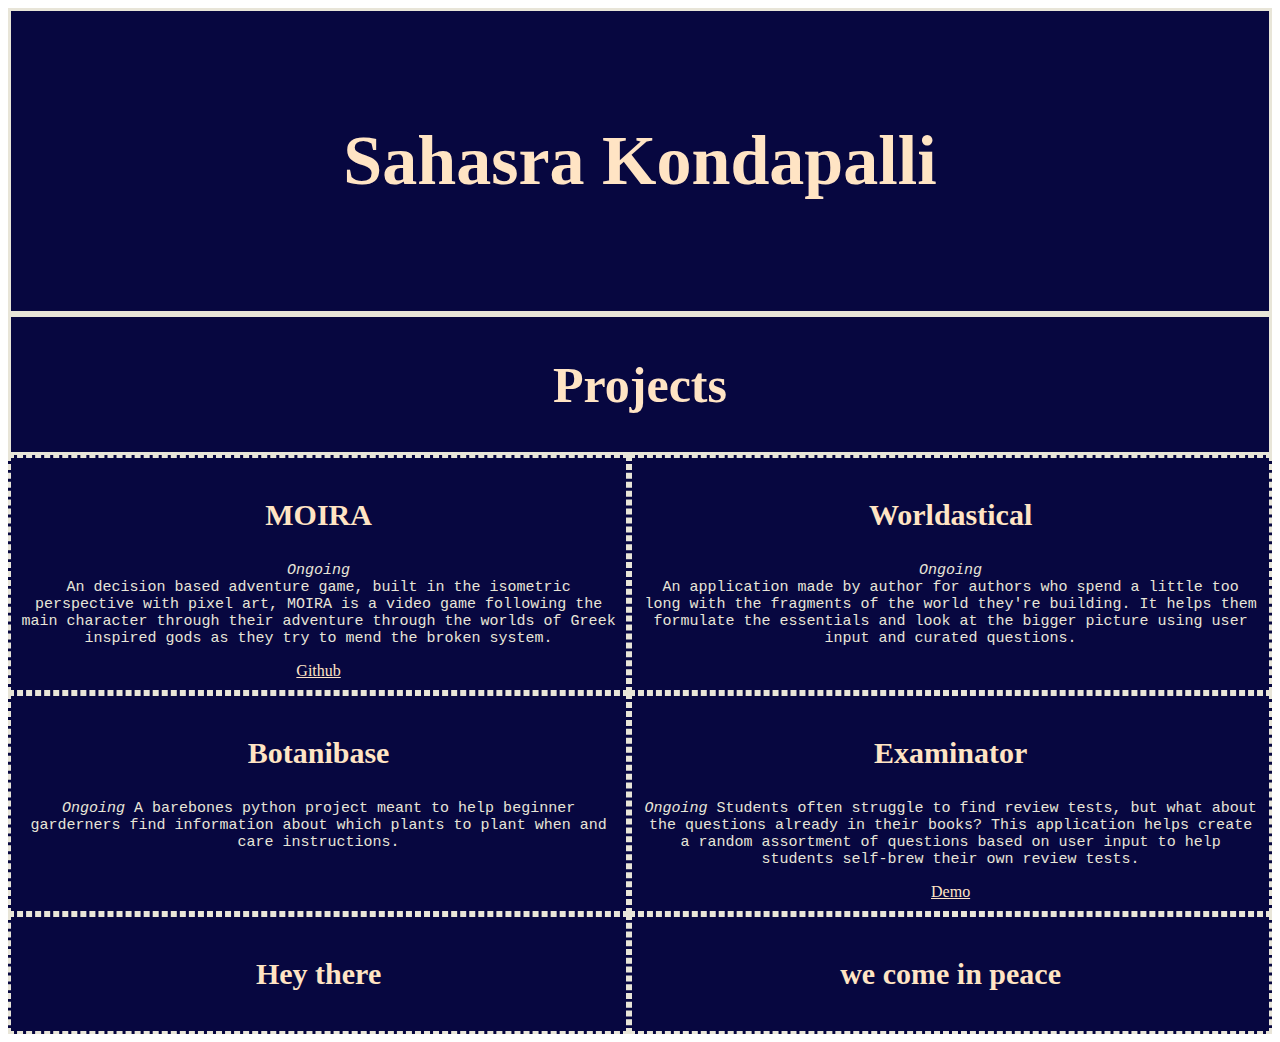
==== index.html @ 5c57ac73 "Update index.html" ====
<!DOCTYPE html>
<html>
    <head>
        <meta name = "viewport" content="width=device-width, initial-scale=1.0">
        <style>
            .projects {
                display: grid;
                grid-template-columns: auto auto;
                background-color: #e8e5d8;
            }
            .projects > div {
                background-color: #070740;
                border: 3px dashed #e8e5d8;
                padding: 10px;
                text-align: center;
            }
            .projects > div > p {
                font-family: 'Courier New', Courier, monospace;
                font-size: 15px;
                color:#e8e5d8;
            }
            .projects > div > h3 {
                font-family: 'Donegal';
                font-size: 30px;
                color:bisque;
            }
            .header {
                background-color: #070740;
                text-align: center;
                font-size: 35px;
                font-family: 'Donegal';
                color: bisque;
                padding: 5%;
                border: 3px solid #e8e5d8;
            }
            a {
                color:bisque;
            }
            a:hover {
                color:#e8e5d8;
            }
        </style>
        <title>Sahasra Kondapalli</title>
    </head>
    <body>
        <div class = 'header'>
            <h1> Sahasra Kondapalli </h1>
        </div>
        <div class = 'header' style = 'padding:5px; font-size:25px'>
            <h1>Projects</h1>
        </div>
        <div class="projects">
            <div>
                <h3>MOIRA</h3>
                <p>
                    <i>Ongoing</i>
                    <br>
                    An decision based adventure game, built in the 
                    isometric perspective with pixel art, MOIRA
                    is a video game following the main character
                    through their adventure through the worlds of Greek
                    inspired gods as they try to mend the broken 
                    system.
                </p>
                <a href="https://github.com/Neural-keeper/moira">Github</a>
            </div>
            <div>
                <h3>Worldastical</h3>
                <p>
                    <i>Ongoing</i>
                    <br>
                    An application made by author for authors who spend
                    a little too long with the fragments of the world 
                    they're building. It helps them formulate the essentials
                    and look at the bigger picture using user input and 
                    curated questions.
                </p>
            </div>
            <div>
                <h3>Botanibase</h3>
                <p>
                    <i>Ongoing</i>
                    A barebones python project meant to help beginner 
                    garderners find information about which plants to
                    plant when and care instructions.
                </p>
            </div>  
            <div>
                <h3>Examinator</h3>
                <p>
                    <i>Ongoing</i>
                    Students often struggle to find review tests, but what
                    about the questions already in their books? This 
                    application helps create a random assortment of 
                    questions based on user input to help students
                    self-brew their own review tests.
                </p>
                <a href="https://sahasrakondapalli43-gmail-com.trinket.io/sites/examinator">Demo</a>
            </div>
            <div>
                <h3>Hey there</h3>
            </div>
            <div>
                <h3>we come in peace</h3>
            </div>
        </div>
    </body>
</html>
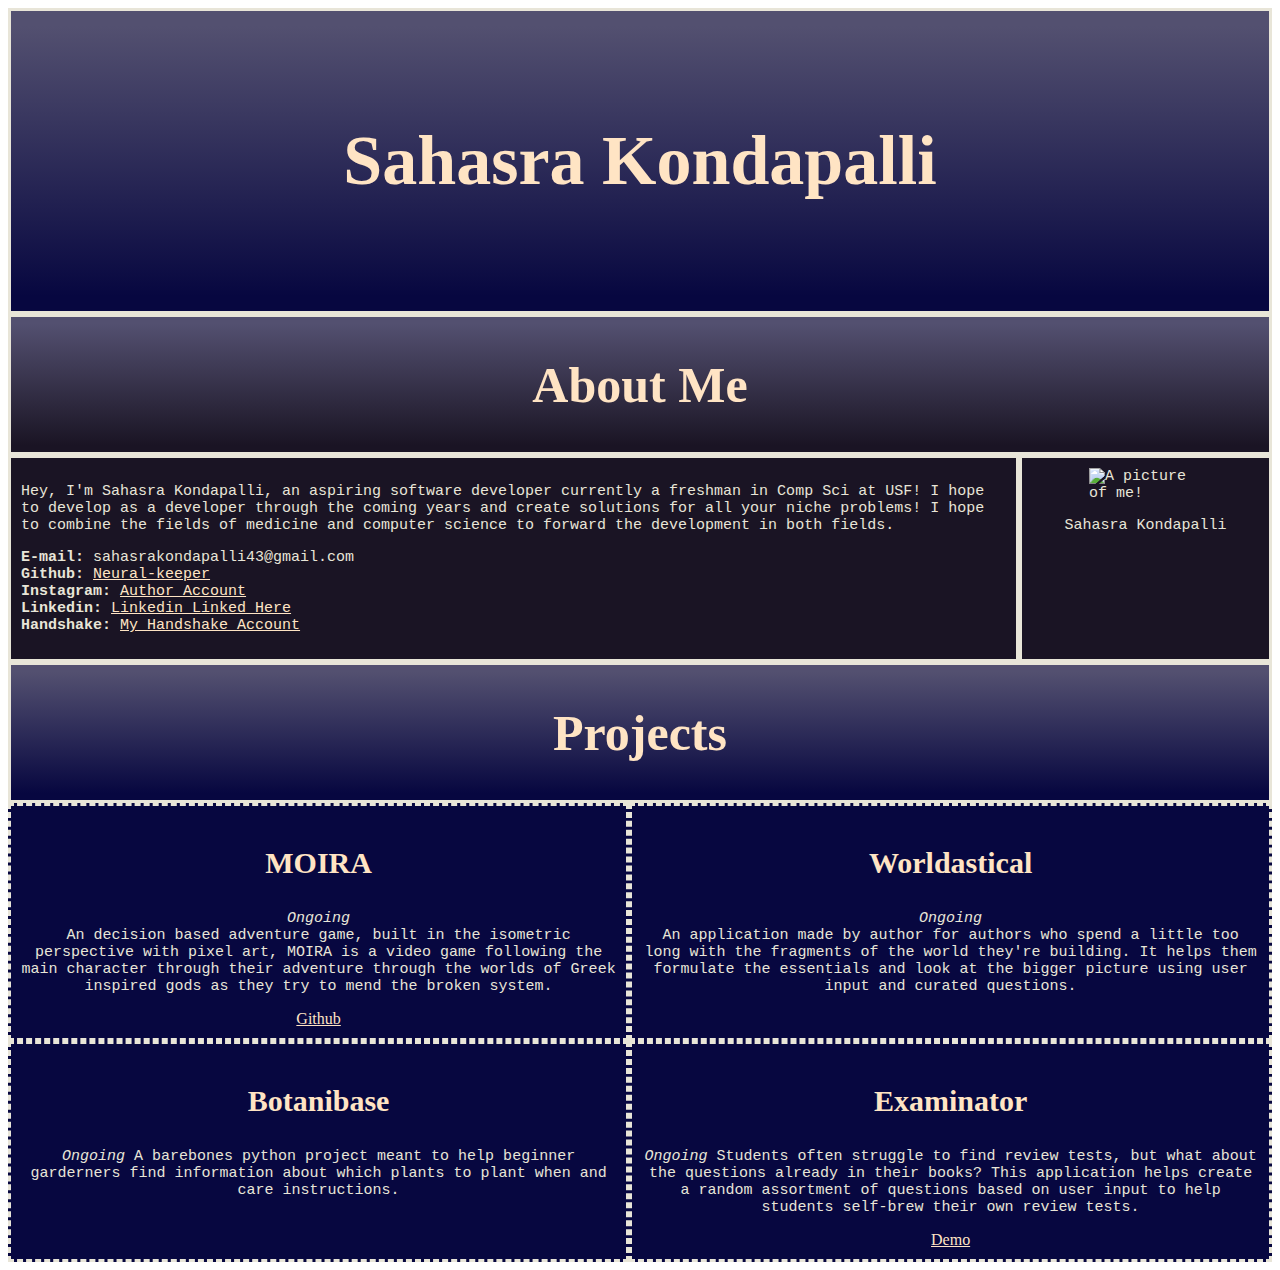
==== commit b475deb7: "Add files via upload" ====
--- a/index.html
+++ b/index.html
@@ -1,108 +1,162 @@
-<!DOCTYPE html>
-<html>
-    <head>
-        <meta name = "viewport" content="width=device-width, initial-scale=1.0">
-        <style>
-            .projects {
-                display: grid;
-                grid-template-columns: auto auto;
-                background-color: #e8e5d8;
-            }
-            .projects > div {
-                background-color: #070740;
-                border: 3px dashed #e8e5d8;
-                padding: 10px;
-                text-align: center;
-            }
-            .projects > div > p {
-                font-family: 'Courier New', Courier, monospace;
-                font-size: 15px;
-                color:#e8e5d8;
-            }
-            .projects > div > h3 {
-                font-family: 'Donegal';
-                font-size: 30px;
-                color:bisque;
-            }
-            .header {
-                background-color: #070740;
-                text-align: center;
-                font-size: 35px;
-                font-family: 'Donegal';
-                color: bisque;
-                padding: 5%;
-                border: 3px solid #e8e5d8;
-            }
-            a {
-                color:bisque;
-            }
-            a:hover {
-                color:#e8e5d8;
-            }
-        </style>
-        <title>Sahasra Kondapalli</title>
-    </head>
-    <body>
-        <div class = 'header'>
-            <h1> Sahasra Kondapalli </h1>
-        </div>
-        <div class = 'header' style = 'padding:5px; font-size:25px'>
-            <h1>Projects</h1>
-        </div>
-        <div class="projects">
-            <div>
-                <h3>MOIRA</h3>
-                <p>
-                    <i>Ongoing</i>
-                    <br>
-                    An decision based adventure game, built in the 
-                    isometric perspective with pixel art, MOIRA
-                    is a video game following the main character
-                    through their adventure through the worlds of Greek
-                    inspired gods as they try to mend the broken 
-                    system.
-                </p>
-                <a href="https://github.com/Neural-keeper/moira">Github</a>
-            </div>
-            <div>
-                <h3>Worldastical</h3>
-                <p>
-                    <i>Ongoing</i>
-                    <br>
-                    An application made by author for authors who spend
-                    a little too long with the fragments of the world 
-                    they're building. It helps them formulate the essentials
-                    and look at the bigger picture using user input and 
-                    curated questions.
-                </p>
-            </div>
-            <div>
-                <h3>Botanibase</h3>
-                <p>
-                    <i>Ongoing</i>
-                    A barebones python project meant to help beginner 
-                    garderners find information about which plants to
-                    plant when and care instructions.
-                </p>
-            </div>  
-            <div>
-                <h3>Examinator</h3>
-                <p>
-                    <i>Ongoing</i>
-                    Students often struggle to find review tests, but what
-                    about the questions already in their books? This 
-                    application helps create a random assortment of 
-                    questions based on user input to help students
-                    self-brew their own review tests.
-                </p>
-                <a href="https://sahasrakondapalli43-gmail-com.trinket.io/sites/examinator">Demo</a>
-            </div>
-            <div>
-                <h3>Hey there</h3>
-            </div>
-            <div>
-                <h3>we come in peace</h3>
-            </div>
-        </div>
-    </body>
-</html>
+<!DOCTYPE html>
+<html>
+    <head>
+        <link rel="icon" href="weblogo.png" type="image/x-icon">
+        <meta charset="UTF-8">
+        <meta name = "viewport" content="width=device-width, initial-scale=1.0">
+        <style>
+            .aboutme {
+                display: grid;
+                grid-template-columns: 80% 20%;
+            }
+            .aboutme > div {
+                background-color: #1a1424;
+                color:#e8e5d8;
+                font-family: 'Courier New', Courier, monospace;
+                font-size: 15px;
+                border: 3px solid #e8e5d8;
+                padding: 10px;
+            }
+            h3 {
+                font-family: 'Donegal';
+                font-size: 30px;
+                color:bisque;
+            }
+            .projects {
+                display: grid;
+                grid-template-columns: auto auto;
+                background-color: #e8e5d8;
+            }
+            .projects > div {
+                background-color: #070740;
+                border: 3px dashed #e8e5d8;
+                padding: 10px;
+                text-align: center;
+            }
+            .projects > div > p {
+                font-family: 'Courier New', Courier, monospace;
+                font-size: 15px;
+                color:#e8e5d8;
+            }
+            .projects > div > h3 {
+                font-family: 'Donegal';
+                font-size: 30px;
+                color:bisque;
+            }
+            .projects > div > img {
+                border: 2px solid #070740;
+            }
+            .projects > div > img:hover {
+                border: 3px solid #e8e5d8;
+            }
+            .header {
+                background: linear-gradient(#535070 5%, #070740 95%);
+                text-align: center;
+                font-size: 35px;
+                font-family: 'Donegal';
+                color: bisque;
+                padding: 5%;
+                border: 3px solid #e8e5d8;
+            }
+            .center {
+                display: block;
+                margin-left: auto;
+                margin-right: auto;
+                width: 50%;
+            }
+            a {
+                color:bisque;
+            }
+            a:hover {
+                color:#e8e5d8;
+            }
+        </style>
+        <title>Sahasra Kondapalli</title>
+    </head>
+    <body>
+        <div class = 'header'>
+            <h1> Sahasra Kondapalli </h1>
+        </div>
+        <div class="header" style = 'padding: 5px; font-size: 25px; background: linear-gradient(#535070 5%, #1a1424 95%);'>
+            <h1>About Me</h1>
+        </div>
+        <div class="aboutme">
+            <div>
+                <p>Hey, I'm Sahasra Kondapalli, an aspiring software
+                    developer currently a freshman in Comp Sci at USF!
+                    I hope to develop as a developer through the coming
+                    years and create solutions for all your niche problems!
+                    I hope to combine the fields of medicine and 
+                    computer science to forward the development in both fields.
+                </p>
+                <p>
+                    <b>E-mail:</b> sahasrakondapalli43@gmail.com
+                    <br>
+                    <b>Github:</b> <a href="https://github.com/Neural-keeper">Neural-keeper</a>
+                    <br>
+                    <b>Instagram:</b> <a href="https://www.instagram.com/sahasra.writes.fantasty/">Author Account</a>
+                    <br>
+                    <b>Linkedin:</b> <a href="https://www.linkedin.com/in/sahasra-kondapalli-560383332/">Linkedin Linked Here</a>
+                    <br>
+                    <b>Handshake:</b> <a href="https://usf.joinhandshake.com/profiles/mcxxqp">My Handshake Account</a>
+                </p>
+            </div>
+            <div>
+                <img src="sahasra-logo.jpg" alt="A picture of me!" width="128" class="center">
+                <p style="text-align: center;">Sahasra Kondapalli</p>
+            </div>
+        </div>
+        <div class = 'header' style = 'padding:5px; font-size:25px;'>
+            <h1>Projects</h1>
+        </div>
+        <div class="projects">
+            <div>
+                <h3>MOIRA</h3>
+                <p>
+                    <i>Ongoing</i>
+                    <br>
+                    An decision based adventure game, built in the 
+                    isometric perspective with pixel art, MOIRA
+                    is a video game following the main character
+                    through their adventure through the worlds of Greek
+                    inspired gods as they try to mend the broken 
+                    system.
+                </p>
+                <a href="https://github.com/Neural-keeper/moira">Github</a>
+            </div>
+            <div>
+                <h3>Worldastical</h3>
+                <p>
+                    <i>Ongoing</i>
+                    <br>
+                    An application made by author for authors who spend
+                    a little too long with the fragments of the world 
+                    they're building. It helps them formulate the essentials
+                    and look at the bigger picture using user input and 
+                    curated questions.
+                </p>
+            </div>
+            <div>
+                <h3>Botanibase</h3>
+                <p>
+                    <i>Ongoing</i>
+                    A barebones python project meant to help beginner 
+                    garderners find information about which plants to
+                    plant when and care instructions.
+                </p>
+            </div>  
+            <div>
+                <h3>Examinator</h3>
+                <p>
+                    <i>Ongoing</i>
+                    Students often struggle to find review tests, but what
+                    about the questions already in their books? This 
+                    application helps create a random assortment of 
+                    questions based on user input to help students
+                    self-brew their own review tests.
+                </p>
+                <a href="https://sahasrakondapalli43-gmail-com.trinket.io/sites/examinator">Demo</a>
+            </div>
+        </div>
+    </body>
+</html>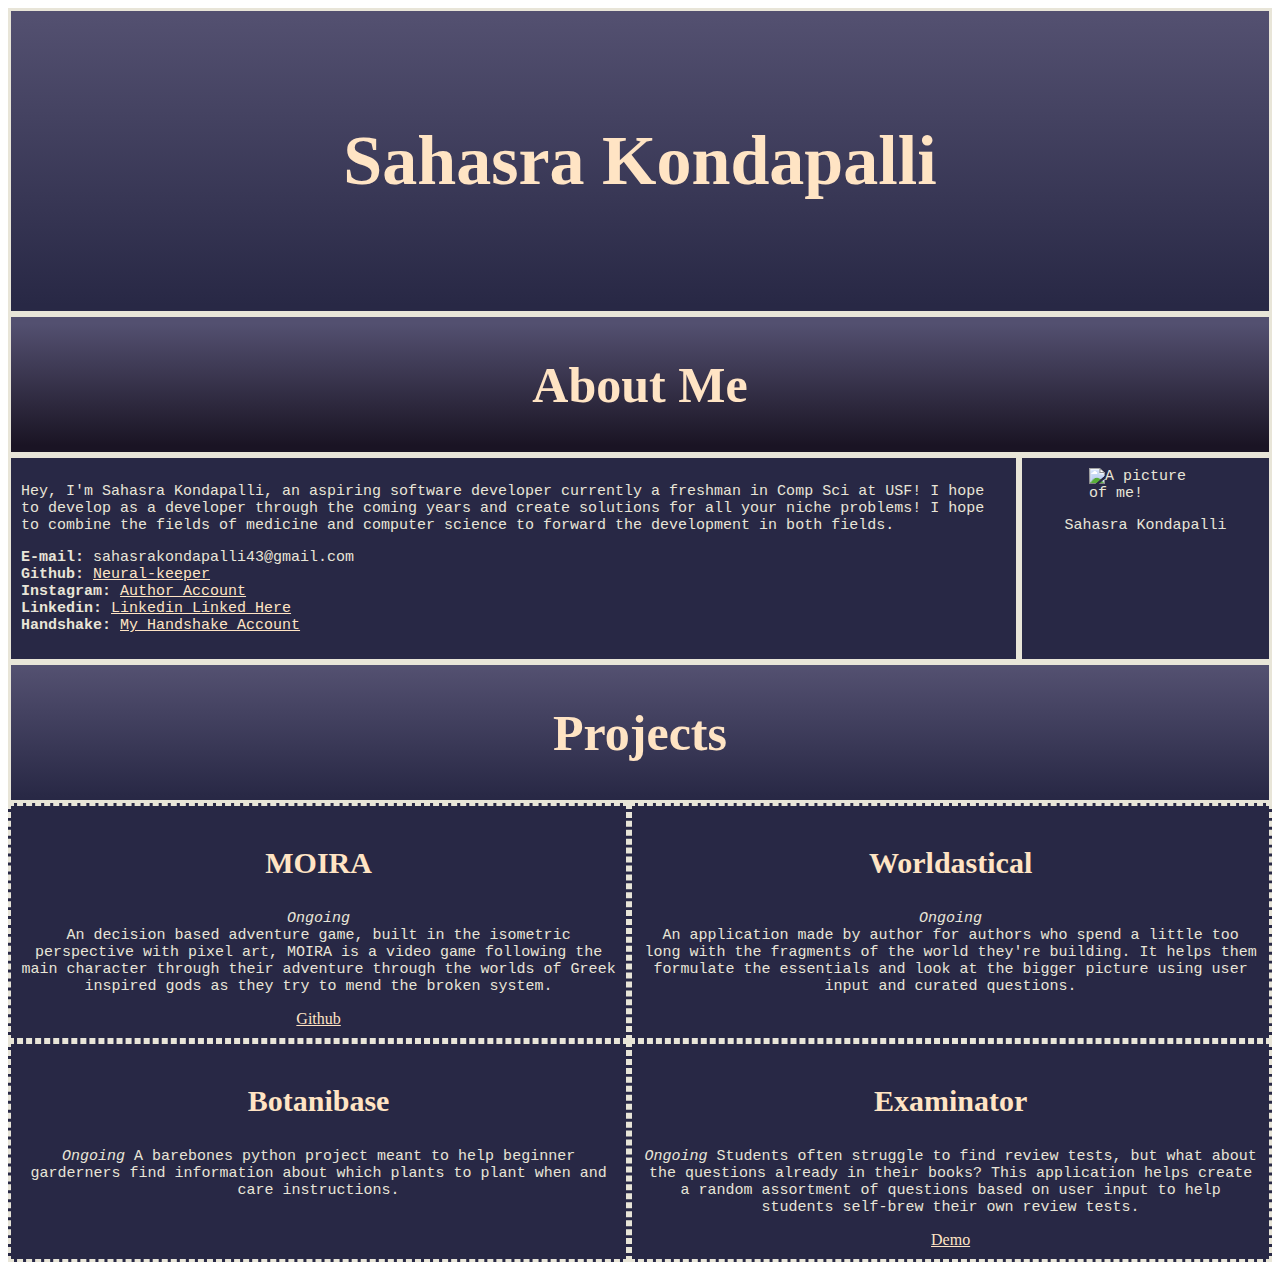
==== commit 4360e722: "Update index.html" ====
--- a/index.html
+++ b/index.html
@@ -10,7 +10,7 @@
                 grid-template-columns: 80% 20%;
             }
             .aboutme > div {
-                background-color: #1a1424;
+                background-color: #282845;
                 color:#e8e5d8;
                 font-family: 'Courier New', Courier, monospace;
                 font-size: 15px;
@@ -28,7 +28,7 @@
                 background-color: #e8e5d8;
             }
             .projects > div {
-                background-color: #070740;
+                background-color: #282845;
                 border: 3px dashed #e8e5d8;
                 padding: 10px;
                 text-align: center;
@@ -44,13 +44,13 @@
                 color:bisque;
             }
             .projects > div > img {
-                border: 2px solid #070740;
+                border: 2px solid #282845;
             }
             .projects > div > img:hover {
                 border: 3px solid #e8e5d8;
             }
             .header {
-                background: linear-gradient(#535070 5%, #070740 95%);
+                background: linear-gradient(#535070 2%, #282845 98%);
                 text-align: center;
                 font-size: 35px;
                 font-family: 'Donegal';
@@ -159,4 +159,4 @@
             </div>
         </div>
     </body>
-</html>+</html>
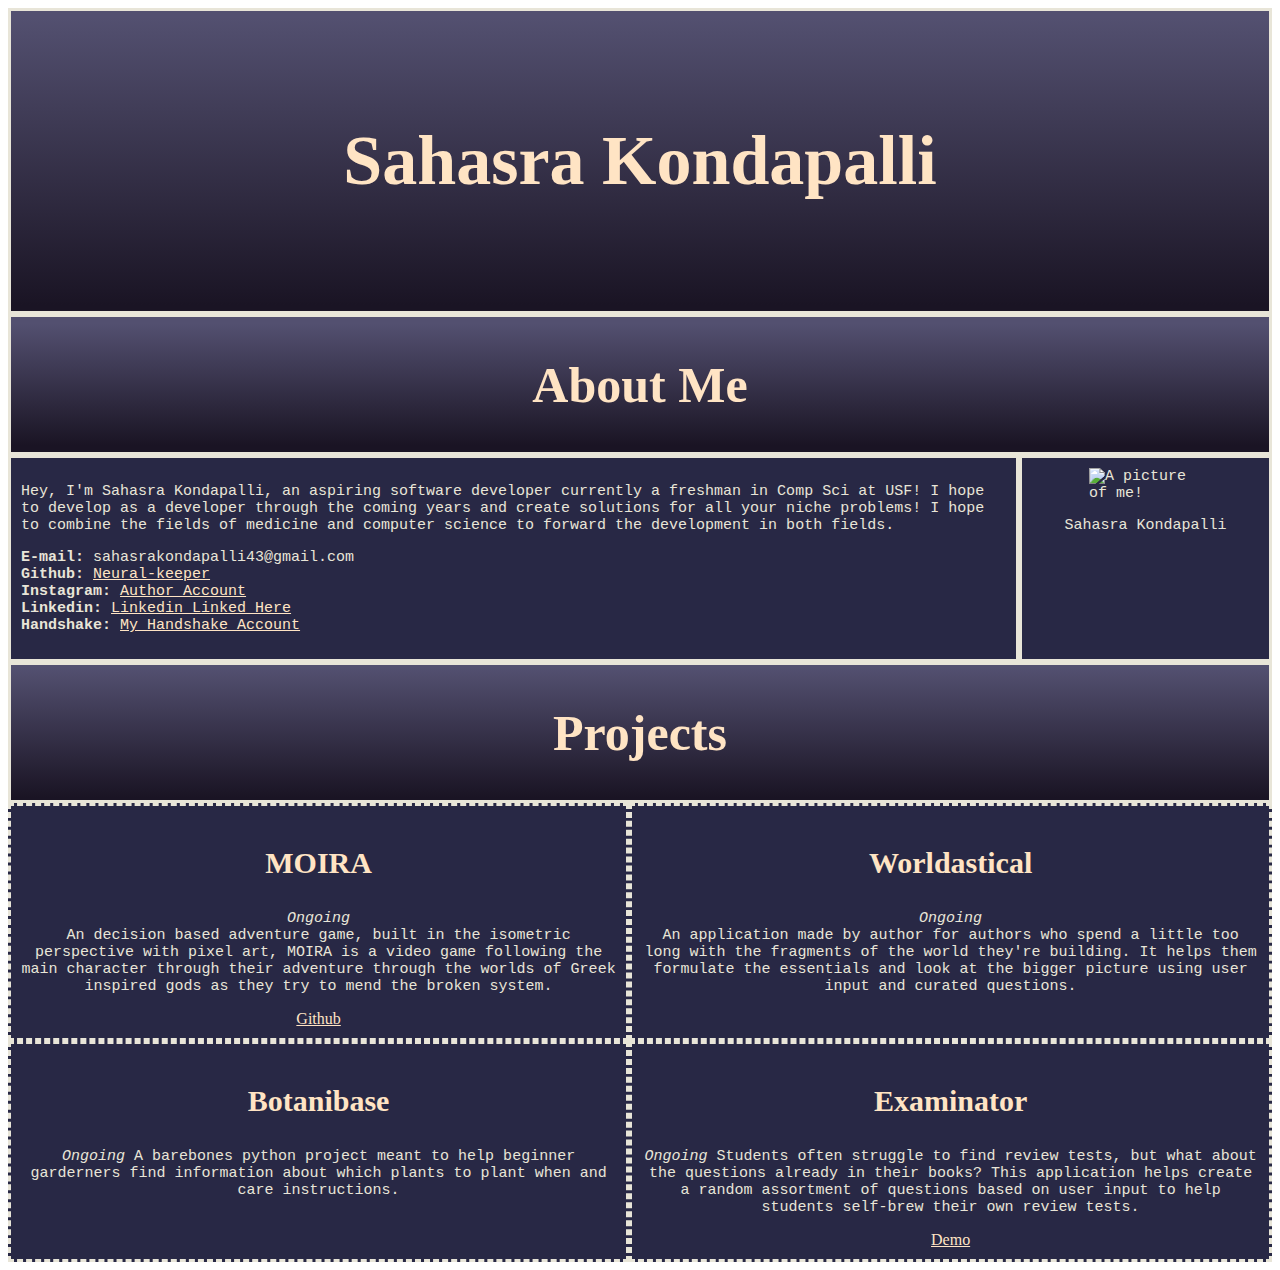
==== commit f2f4c1f2: "Update index.html" ====
--- a/index.html
+++ b/index.html
@@ -50,7 +50,7 @@
                 border: 3px solid #e8e5d8;
             }
             .header {
-                background: linear-gradient(#535070 2%, #282845 98%);
+                background: linear-gradient(#535070 2%, #1a1424 98%);
                 text-align: center;
                 font-size: 35px;
                 font-family: 'Donegal';
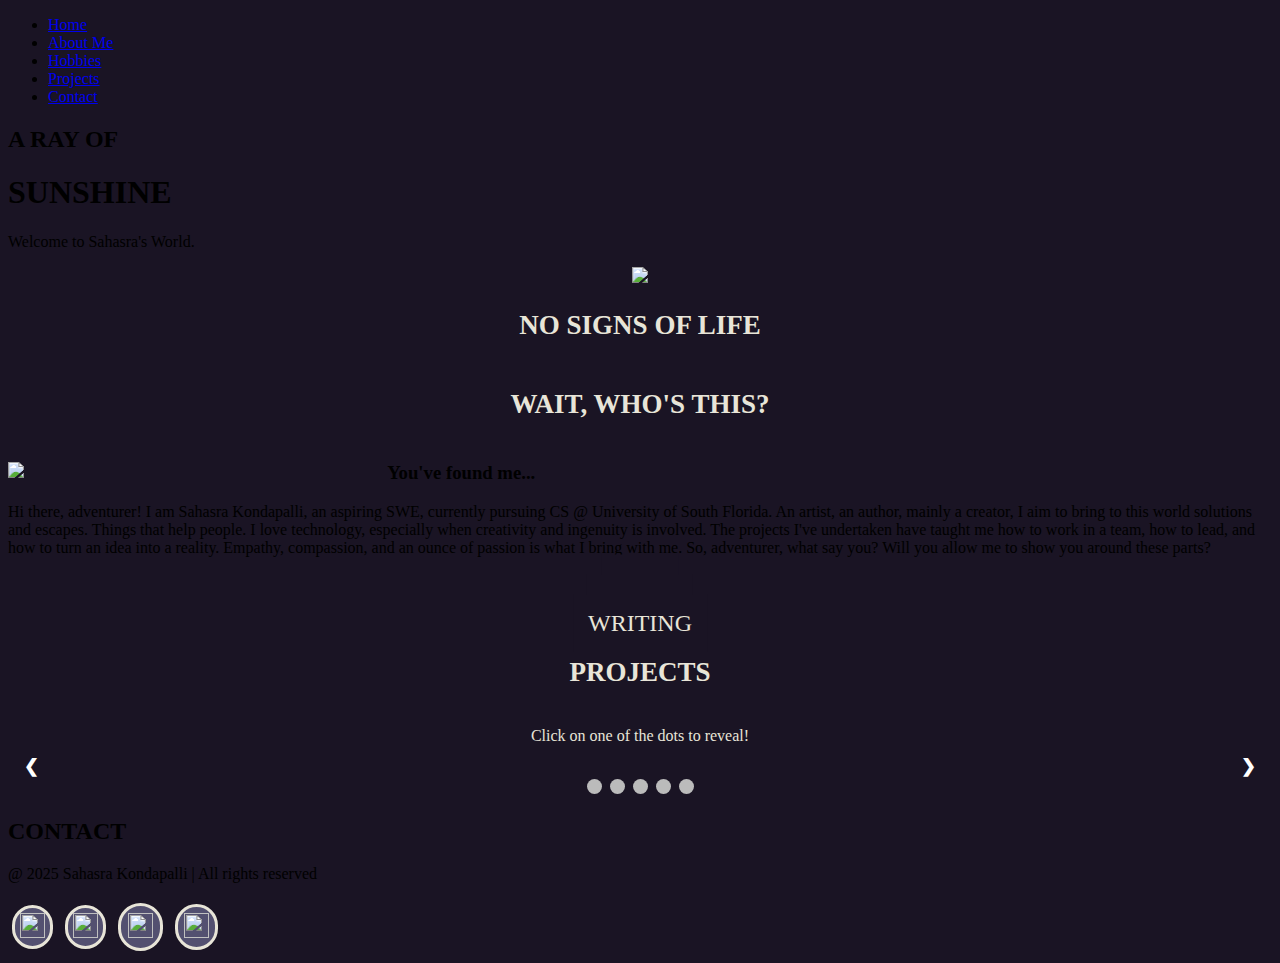
==== commit d91916de: "Update and rename index_final.html to index.html" ====
--- a/index.html
+++ b/index.html
@@ -2,161 +2,267 @@
 <html>
     <head>
         <link rel="icon" href="weblogo.png" type="image/x-icon">
-        <meta charset="UTF-8">
-        <meta name = "viewport" content="width=device-width, initial-scale=1.0">
-        <style>
-            .aboutme {
-                display: grid;
-                grid-template-columns: 80% 20%;
-            }
-            .aboutme > div {
-                background-color: #282845;
+            <meta charset="UTF-8">
+            <meta name = "viewport" content="width=device-width, initial-scale=1.0">
+            <style>
+                body {
+                    background-color: #1a1424;
+                }
+                .container {
+                    position: relative;
+                    text-align: center;
+                    color: #e8e5d8;
+                }
+                .sechead {
+                    text-align: center;
+                    font-size: large;
+                    padding: 0.1%;
+                    background-color: #1a1424;
+                    color: #e8e5d8;
+                }
+                .button {
+                border-radius: 30px;
+                border: 3px solid #e8e5d8;
+                background-color: #535070;
                 color:#e8e5d8;
-                font-family: 'Courier New', Courier, monospace;
+                text-align: center;
+                display: inline-block;
                 font-size: 15px;
-                border: 3px solid #e8e5d8;
-                padding: 10px;
-            }
-            h3 {
-                font-family: 'Donegal';
-                font-size: 30px;
-                color:bisque;
-            }
-            .projects {
-                display: grid;
-                grid-template-columns: auto auto;
-                background-color: #e8e5d8;
-            }
-            .projects > div {
-                background-color: #282845;
-                border: 3px dashed #e8e5d8;
-                padding: 10px;
+                padding: 15px 32px;
+                margin: 4px;
+                cursor: pointer;
+                }
+                .button:hover {
+                background-color:#1a1424;
+                }
+                * {box-sizing:border-box}
+
+                /* Slideshow container */
+            .slideshow-container {
+                max-width: 100%;
+                position: relative;
+                margin: auto;
+            }
+            /* Hide the images by default */
+            .mySlides {
+                display: none;
+            }
+            /* Next & previous buttons */
+            .prev, .next {
+                cursor: pointer;
+                position: absolute;
+                top: 50%;
+                width: auto;
+                margin-top: -22px;
+                padding: 16px;
+                color: white;
+                font-weight: bold;
+                font-size: 18px;
+                transition: 0.6s ease;
+                border-radius: 0 3px 3px 0;
+                user-select: none;
+            }
+
+            /* Position the "next button" to the right */
+            .next {
+              right: 0;
+              border-radius: 3px 0 0 3px;
+            }
+
+            /* On hover, add a black background color with a little bit see-through */
+            .prev:hover, .next:hover {
+                background-color: rgba(0,0,0,0.8);
+            }
+
+            /* Caption text */
+            .text {
+                color: #f2f2f2;
+                font-size: 15px;
+                padding: 8px 12px;
+                position: absolute;
+                bottom: 8px;
+                width: 100%;
                 text-align: center;
             }
-            .projects > div > p {
-                font-family: 'Courier New', Courier, monospace;
-                font-size: 15px;
-                color:#e8e5d8;
-            }
-            .projects > div > h3 {
-                font-family: 'Donegal';
-                font-size: 30px;
-                color:bisque;
-            }
-            .projects > div > img {
-                border: 2px solid #282845;
-            }
-            .projects > div > img:hover {
-                border: 3px solid #e8e5d8;
-            }
-            .header {
-                background: linear-gradient(#535070 2%, #1a1424 98%);
-                text-align: center;
-                font-size: 35px;
-                font-family: 'Donegal';
-                color: bisque;
-                padding: 5%;
-                border: 3px solid #e8e5d8;
-            }
-            .center {
-                display: block;
-                margin-left: auto;
-                margin-right: auto;
-                width: 50%;
-            }
-            a {
-                color:bisque;
-            }
-            a:hover {
-                color:#e8e5d8;
-            }
-        </style>
-        <title>Sahasra Kondapalli</title>
+
+            /* Number text (1/3 etc) */
+            .numbertext {
+                color: #f2f2f2;
+                font-size: 12px;
+                padding: 8px 12px;
+                position: absolute;
+                top: 0;
+            }
+
+            /* The dots/bullets/indicators */
+            .dot {
+                cursor: pointer;
+                height: 15px;
+                width: 15px;
+                margin: 0 2px;
+                background-color: #bbb;
+                border-radius: 50%;
+                display: inline-block;
+                transition: background-color 0.6s ease;
+            }
+
+            .active, .dot:hover {
+                background-color: #717171;
+            }
+            .centered {
+                position: absolute;
+                top: 50%;
+                left: 50%;
+                transform: translate(-50%, -50%);
+                font-size: x-large;
+                background-color: #1a1424;
+                padding: 15px;
+            }
+            </style>
+            <script src="carousel.js"></script>
     </head>
     <body>
-        <div class = 'header'>
-            <h1> Sahasra Kondapalli </h1>
-        </div>
-        <div class="header" style = 'padding: 5px; font-size: 25px; background: linear-gradient(#535070 5%, #1a1424 95%);'>
-            <h1>About Me</h1>
-        </div>
-        <div class="aboutme">
-            <div>
-                <p>Hey, I'm Sahasra Kondapalli, an aspiring software
-                    developer currently a freshman in Comp Sci at USF!
-                    I hope to develop as a developer through the coming
-                    years and create solutions for all your niche problems!
-                    I hope to combine the fields of medicine and 
-                    computer science to forward the development in both fields.
+        <nav>
+            <ul>
+                <li><a href="#home">Home</a></li>
+                <li><a href="#about">About Me</a></li>
+                <li><a href="#hobbies">Hobbies</a></li>
+                <li><a href="#projects">Projects</a></li>
+                <li><a href="#contact">Contact</a></li>
+              </ul>
+        </nav>
+        <section id = "home">
+            <!--Home Section-->
+            <div>
+                <h2>A RAY OF</h2>
+                <h1>SUNSHINE</h1>
+                <p>Welcome to Sahasra's World.</p>
+            </div>
+            <div>
+                <div class="container">
+                    <img src="intro-bg-2.png" style="width: 100%;">
+                    <div style="position:absolute;top: 16px; right: 16px;left: 64%;color: #1a1424;">
+                        <h3>
+                        Mission Log 1206-06
+                        </h3>
+                        <p>
+                        It seems I've ended up at an odd place of this web called the internet. Right now, I seem 
+                        to be stuck someplace called "Neural-keeper." Wait, new information has been found. This 
+                        is Sahasra Kondapalli's portfolio, it seems. I'll keep you updated.
+                        </p>
+                    </div>
+                </div>
+            </div>
+            <div class="sechead">
+                <h2>NO SIGNS OF LIFE</h2>
+            </div>
+            <div class="sechead">
+                <h2>WAIT, WHO'S THIS?</h2>
+            </div>
+        </section class="sechead">
+        <section id = "about">
+            <div>
+                <img src="sahasra-logo.jpg" style="width: 30%;float: left;">
+            </div>
+            <div>
+                <h3>You've found me...</h3>
+                <p>
+                    Hi there, adventurer! I am Sahasra Kondapalli, an aspiring SWE, currently pursuing CS @ University of South Florida.
+                    An artist, an author, mainly a creator, I aim to bring to this world solutions and escapes. Things that help people.
+                    I love technology, especially when creativity and ingenuity is involved. The projects I've undertaken have taught me 
+                    how to work in a team, how to lead, and how to turn an idea into a reality. Empathy, compassion, and an ounce of passion 
+                    is what I bring with me.
+                    So, adventurer, what say you? Will you allow me to show you around these parts?
                 </p>
-                <p>
-                    <b>E-mail:</b> sahasrakondapalli43@gmail.com
-                    <br>
-                    <b>Github:</b> <a href="https://github.com/Neural-keeper">Neural-keeper</a>
-                    <br>
-                    <b>Instagram:</b> <a href="https://www.instagram.com/sahasra.writes.fantasty/">Author Account</a>
-                    <br>
-                    <b>Linkedin:</b> <a href="https://www.linkedin.com/in/sahasra-kondapalli-560383332/">Linkedin Linked Here</a>
-                    <br>
-                    <b>Handshake:</b> <a href="https://usf.joinhandshake.com/profiles/mcxxqp">My Handshake Account</a>
-                </p>
-            </div>
-            <div>
-                <img src="sahasra-logo.jpg" alt="A picture of me!" width="128" class="center">
-                <p style="text-align: center;">Sahasra Kondapalli</p>
-            </div>
-        </div>
-        <div class = 'header' style = 'padding:5px; font-size:25px;'>
-            <h1>Projects</h1>
-        </div>
-        <div class="projects">
-            <div>
-                <h3>MOIRA</h3>
-                <p>
-                    <i>Ongoing</i>
-                    <br>
-                    An decision based adventure game, built in the 
-                    isometric perspective with pixel art, MOIRA
-                    is a video game following the main character
-                    through their adventure through the worlds of Greek
-                    inspired gods as they try to mend the broken 
-                    system.
-                </p>
-                <a href="https://github.com/Neural-keeper/moira">Github</a>
-            </div>
-            <div>
-                <h3>Worldastical</h3>
-                <p>
-                    <i>Ongoing</i>
-                    <br>
-                    An application made by author for authors who spend
-                    a little too long with the fragments of the world 
-                    they're building. It helps them formulate the essentials
-                    and look at the bigger picture using user input and 
-                    curated questions.
-                </p>
-            </div>
-            <div>
-                <h3>Botanibase</h3>
-                <p>
-                    <i>Ongoing</i>
-                    A barebones python project meant to help beginner 
-                    garderners find information about which plants to
-                    plant when and care instructions.
-                </p>
-            </div>  
-            <div>
-                <h3>Examinator</h3>
-                <p>
-                    <i>Ongoing</i>
-                    Students often struggle to find review tests, but what
-                    about the questions already in their books? This 
-                    application helps create a random assortment of 
-                    questions based on user input to help students
-                    self-brew their own review tests.
-                </p>
-                <a href="https://sahasrakondapalli43-gmail-com.trinket.io/sites/examinator">Demo</a>
-            </div>
-        </div>
+            </div>
+        </section>
+        <section id = "hobbies">
+            <div class="container">
+                <img src="art-bg.png" style="width:100%;">
+                <div class="centered">
+                    ART
+                </div>
+            </div>
+            <div class="container">
+                <img src="music-bg.png" style="width:100%;">
+                <div class="centered">
+                    MUSIC
+                </div>
+            </div>
+            <div class="container">
+                <img src="writing-bg.png" style="width: 100%;">
+                <div class="centered">
+                    WRITING
+                </div>
+            </div>
+        </section>
+        <section id="projects">
+            <div class="sechead">
+                <h2>PROJECTS</h2>
+            </div>
+            <p style="background-color: #1a1424; color: #e8e5d8; text-align: center;">Click on one of the dots to reveal!</p>
+            <!-- Slideshow container -->
+            <div class="slideshow-container">
+
+            <!-- Full-width images with number and caption text -->
+                <div class="mySlides fade">
+                    <div class="numbertext">1/5</div>
+                    <a href="https://github.com/Neural-keeper/moira">
+                    <img src="p1.png" style="width:100%"></a>
+                </div>
+  
+                <div class="mySlides fade">
+                    <div class="numbertext">2 / 5</div>
+                    <img src="p2.png" style="width:100%">
+                </div>
+  
+                <div class="mySlides fade">
+                    <div class="numbertext">3 / 5</div>
+                    <a href="https://sahasrakondapalli43-gmail-com.trinket.io/sites/examinator">
+                    <img src="p3.png" style="width:100%"></a>
+                </div>
+
+                <div class="mySlides fade">
+                    <div class="numbertext">4 / 5</div>
+                    <img src="p4.png" style="width:100%">
+                </div>
+
+                <div class="mySlides fade">
+                    <div class="numbertext">5 / 5</div>
+                    <img src="p5.png" style="width:100%">
+                </div>
+  
+            <!-- Next and previous buttons -->
+                <a class="prev" onclick="plusSlides(-1)">&#10094;</a>
+                <a class="next" onclick="plusSlides(1)">&#10095;</a>
+            </div>
+            <br>
+  
+            <!-- The dots/circles -->
+            <div style="text-align:center">
+                <span class="dot" onclick="currentSlide(1)"></span>
+                <span class="dot" onclick="currentSlide(2)"></span>
+                <span class="dot" onclick="currentSlide(3)"></span>
+                <span class="dot" onclick="currentSlide(4)"></span>
+                <span class="dot" onclick="currentSlide(5)"></span>
+            </div>
+            <!--insert a carousel here, just of pictures with embedded links-->
+        </section>
+        <section id="contact">
+            <div>
+                <h2>CONTACT</h2>
+            </div>
+        </section>
+        <footer>
+            <p>@ 2025 Sahasra Kondapalli | All rights reserved</p>
+                    <a href="https://github.com/Neural-keeper">
+                        <button class="button" style="padding:5px;"><img src="github_logo.png" width="25" height="25"></button></a>
+                    <a href="https://www.instagram.com/sahasra.writes.fantasty/">
+                        <button class="button" style="padding:5px;"><img src="instagram-white-icon.webp" width="25" height="25"></button></a>
+                    <a href="https://www.linkedin.com/in/sahasra-kondapalli-560383332/">
+                        <button class="button" style="padding:7px;"><img src="linkedin-logo.png" width="25" height="25"></button></a>
+                    <a href="https://usf.joinhandshake.com/profiles/mcxxqp">
+                        <button class="button" style="padding:6px;"><img src="handshake-logo.png" width="25" height="25"></button></a>
+        </footer>
     </body>
 </html>
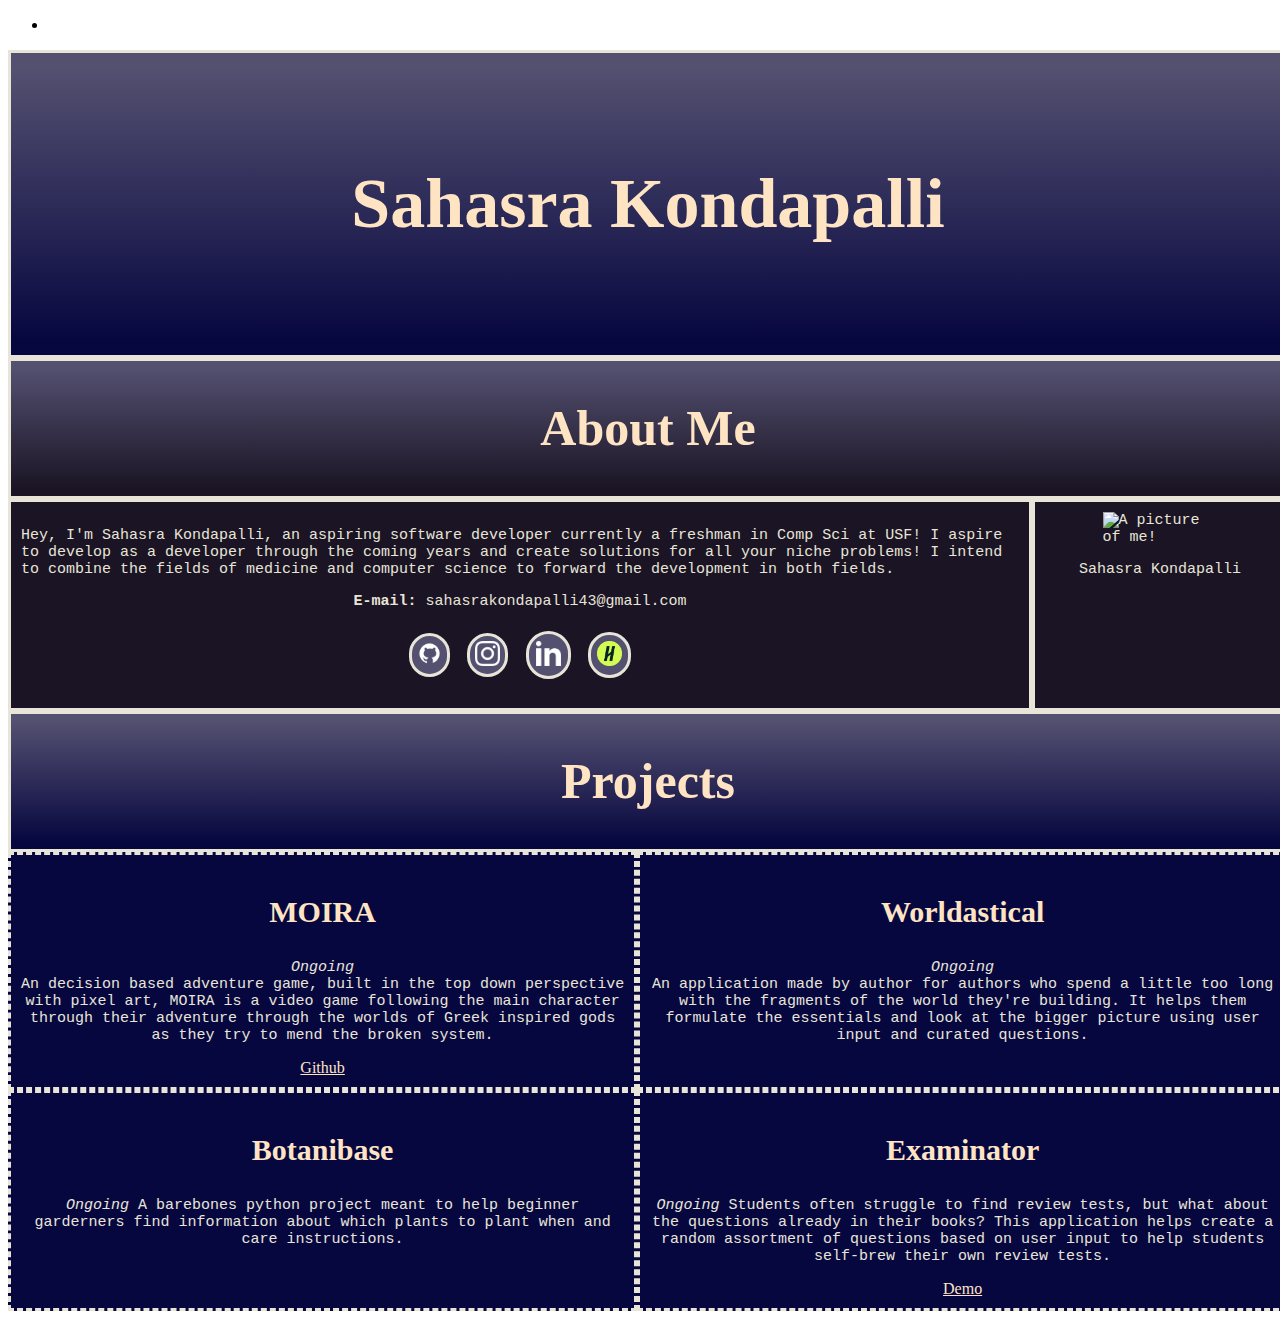
==== commit 6ef0bb96: "Add files via upload" ====
--- a/index.html
+++ b/index.html
@@ -2,25 +2,78 @@
 <html>
     <head>
         <link rel="icon" href="weblogo.png" type="image/x-icon">
-            <meta charset="UTF-8">
-            <meta name = "viewport" content="width=device-width, initial-scale=1.0">
-            <style>
-                body {
-                    background-color: #1a1424;
-                }
-                .container {
-                    position: relative;
-                    text-align: center;
-                    color: #e8e5d8;
-                }
-                .sechead {
-                    text-align: center;
-                    font-size: large;
-                    padding: 0.1%;
-                    background-color: #1a1424;
-                    color: #e8e5d8;
-                }
-                .button {
+        <meta charset="UTF-8">
+        <meta name = "viewport" content="width=device-width, initial-scale=1.0">
+        <style>
+            .aboutme {
+                display: grid;
+                grid-template-columns: 80% 20%;
+            }
+            .aboutme > div {
+                background-color: #1a1424;
+                color:#e8e5d8;
+                font-family: 'Courier New', Courier, monospace;
+                font-size: 15px;
+                border: 3px solid #e8e5d8;
+                padding: 10px;
+            }
+            h3 {
+                font-family: 'Donegal';
+                font-size: 30px;
+                color:bisque;
+            }
+            .projects {
+                display: grid;
+                grid-template-columns: auto auto;
+                background-color: #e8e5d8;
+            }
+            .projects > div {
+                background-color: #070740;
+                border: 3px dashed #e8e5d8;
+                padding: 10px;
+                text-align: center;
+            }
+            .projects > div > p {
+                font-family: 'Courier New', Courier, monospace;
+                font-size: 15px;
+                color:#e8e5d8;
+            }
+            .projects > div > h3 {
+                font-family: 'Donegal';
+                font-size: 30px;
+                color:bisque;
+            }
+            .projects > div > img {
+                border: 2px solid #070740;
+            }
+            .projects > div > img:hover {
+                border: 3px solid #e8e5d8;
+            }
+            .header {
+                background: linear-gradient(#535070 5%, #070740 95%);
+                text-align: center;
+                font-size: 35px;
+                font-family: 'Donegal';
+                color: bisque;
+                padding: 5%;
+                border: 3px solid #e8e5d8;
+            }
+            .center {
+                display: block;
+                margin-left: auto;
+                margin-right: auto;
+                width: 50%;
+            }
+            a {
+                color:bisque;
+            }
+            a:hover {
+                color:#e8e5d8;
+            }
+            body {
+                width: 100%;
+            }
+            .button {
                 border-radius: 30px;
                 border: 3px solid #e8e5d8;
                 background-color: #535070;
@@ -31,230 +84,39 @@
                 padding: 15px 32px;
                 margin: 4px;
                 cursor: pointer;
-                }
-                .button:hover {
+            }
+            .button:hover {
                 background-color:#1a1424;
-                }
-                * {box-sizing:border-box}
-
-                /* Slideshow container */
-            .slideshow-container {
-                max-width: 100%;
-                position: relative;
-                margin: auto;
             }
-            /* Hide the images by default */
-            .mySlides {
-                display: none;
-            }
-            /* Next & previous buttons */
-            .prev, .next {
-                cursor: pointer;
-                position: absolute;
-                top: 50%;
-                width: auto;
-                margin-top: -22px;
-                padding: 16px;
-                color: white;
-                font-weight: bold;
-                font-size: 18px;
-                transition: 0.6s ease;
-                border-radius: 0 3px 3px 0;
-                user-select: none;
-            }
-
-            /* Position the "next button" to the right */
-            .next {
-              right: 0;
-              border-radius: 3px 0 0 3px;
-            }
-
-            /* On hover, add a black background color with a little bit see-through */
-            .prev:hover, .next:hover {
-                background-color: rgba(0,0,0,0.8);
-            }
-
-            /* Caption text */
-            .text {
-                color: #f2f2f2;
-                font-size: 15px;
-                padding: 8px 12px;
-                position: absolute;
-                bottom: 8px;
-                width: 100%;
-                text-align: center;
-            }
-
-            /* Number text (1/3 etc) */
-            .numbertext {
-                color: #f2f2f2;
-                font-size: 12px;
-                padding: 8px 12px;
-                position: absolute;
-                top: 0;
-            }
-
-            /* The dots/bullets/indicators */
-            .dot {
-                cursor: pointer;
-                height: 15px;
-                width: 15px;
-                margin: 0 2px;
-                background-color: #bbb;
-                border-radius: 50%;
-                display: inline-block;
-                transition: background-color 0.6s ease;
-            }
-
-            .active, .dot:hover {
-                background-color: #717171;
-            }
-            .centered {
-                position: absolute;
-                top: 50%;
-                left: 50%;
-                transform: translate(-50%, -50%);
-                font-size: x-large;
-                background-color: #1a1424;
-                padding: 15px;
-            }
-            </style>
-            <script src="carousel.js"></script>
+        </style>
+        <title>Sahasra Kondapalli</title>
     </head>
     <body>
         <nav>
             <ul>
-                <li><a href="#home">Home</a></li>
-                <li><a href="#about">About Me</a></li>
-                <li><a href="#hobbies">Hobbies</a></li>
-                <li><a href="#projects">Projects</a></li>
-                <li><a href="#contact">Contact</a></li>
-              </ul>
+                <li><a></a></li>
+            </ul>
         </nav>
-        <section id = "home">
-            <!--Home Section-->
+        <div class = 'header'>
+            <h1> Sahasra Kondapalli </h1>
+        </div>
+        <div class="header" style = 'padding: 5px; font-size: 25px; background: linear-gradient(#535070 5%, #1a1424 95%);'>
+            <h1>About Me</h1>
+        </div>
+        <div class="aboutme">
             <div>
-                <h2>A RAY OF</h2>
-                <h1>SUNSHINE</h1>
-                <p>Welcome to Sahasra's World.</p>
-            </div>
-            <div>
-                <div class="container">
-                    <img src="intro-bg-2.png" style="width: 100%;">
-                    <div style="position:absolute;top: 16px; right: 16px;left: 64%;color: #1a1424;">
-                        <h3>
-                        Mission Log 1206-06
-                        </h3>
-                        <p>
-                        It seems I've ended up at an odd place of this web called the internet. Right now, I seem 
-                        to be stuck someplace called "Neural-keeper." Wait, new information has been found. This 
-                        is Sahasra Kondapalli's portfolio, it seems. I'll keep you updated.
-                        </p>
-                    </div>
-                </div>
-            </div>
-            <div class="sechead">
-                <h2>NO SIGNS OF LIFE</h2>
-            </div>
-            <div class="sechead">
-                <h2>WAIT, WHO'S THIS?</h2>
-            </div>
-        </section class="sechead">
-        <section id = "about">
-            <div>
-                <img src="sahasra-logo.jpg" style="width: 30%;float: left;">
-            </div>
-            <div>
-                <h3>You've found me...</h3>
-                <p>
-                    Hi there, adventurer! I am Sahasra Kondapalli, an aspiring SWE, currently pursuing CS @ University of South Florida.
-                    An artist, an author, mainly a creator, I aim to bring to this world solutions and escapes. Things that help people.
-                    I love technology, especially when creativity and ingenuity is involved. The projects I've undertaken have taught me 
-                    how to work in a team, how to lead, and how to turn an idea into a reality. Empathy, compassion, and an ounce of passion 
-                    is what I bring with me.
-                    So, adventurer, what say you? Will you allow me to show you around these parts?
+                <p>Hey, I'm Sahasra Kondapalli, an aspiring software
+                    developer currently a freshman in Comp Sci at USF!
+                    I aspire to develop as a developer through the coming
+                    years and create solutions for all your niche problems!
+                    I intend to combine the fields of medicine and 
+                    computer science to forward the development in both fields.
                 </p>
-            </div>
-        </section>
-        <section id = "hobbies">
-            <div class="container">
-                <img src="art-bg.png" style="width:100%;">
-                <div class="centered">
-                    ART
-                </div>
-            </div>
-            <div class="container">
-                <img src="music-bg.png" style="width:100%;">
-                <div class="centered">
-                    MUSIC
-                </div>
-            </div>
-            <div class="container">
-                <img src="writing-bg.png" style="width: 100%;">
-                <div class="centered">
-                    WRITING
-                </div>
-            </div>
-        </section>
-        <section id="projects">
-            <div class="sechead">
-                <h2>PROJECTS</h2>
-            </div>
-            <p style="background-color: #1a1424; color: #e8e5d8; text-align: center;">Click on one of the dots to reveal!</p>
-            <!-- Slideshow container -->
-            <div class="slideshow-container">
-
-            <!-- Full-width images with number and caption text -->
-                <div class="mySlides fade">
-                    <div class="numbertext">1/5</div>
-                    <a href="https://github.com/Neural-keeper/moira">
-                    <img src="p1.png" style="width:100%"></a>
-                </div>
-  
-                <div class="mySlides fade">
-                    <div class="numbertext">2 / 5</div>
-                    <img src="p2.png" style="width:100%">
-                </div>
-  
-                <div class="mySlides fade">
-                    <div class="numbertext">3 / 5</div>
-                    <a href="https://sahasrakondapalli43-gmail-com.trinket.io/sites/examinator">
-                    <img src="p3.png" style="width:100%"></a>
-                </div>
-
-                <div class="mySlides fade">
-                    <div class="numbertext">4 / 5</div>
-                    <img src="p4.png" style="width:100%">
-                </div>
-
-                <div class="mySlides fade">
-                    <div class="numbertext">5 / 5</div>
-                    <img src="p5.png" style="width:100%">
-                </div>
-  
-            <!-- Next and previous buttons -->
-                <a class="prev" onclick="plusSlides(-1)">&#10094;</a>
-                <a class="next" onclick="plusSlides(1)">&#10095;</a>
-            </div>
-            <br>
-  
-            <!-- The dots/circles -->
-            <div style="text-align:center">
-                <span class="dot" onclick="currentSlide(1)"></span>
-                <span class="dot" onclick="currentSlide(2)"></span>
-                <span class="dot" onclick="currentSlide(3)"></span>
-                <span class="dot" onclick="currentSlide(4)"></span>
-                <span class="dot" onclick="currentSlide(5)"></span>
-            </div>
-            <!--insert a carousel here, just of pictures with embedded links-->
-        </section>
-        <section id="contact">
-            <div>
-                <h2>CONTACT</h2>
-            </div>
-        </section>
-        <footer>
-            <p>@ 2025 Sahasra Kondapalli | All rights reserved</p>
+                <p style="text-align: center;">
+                    <b>E-mail:</b> sahasrakondapalli43@gmail.com
+                    <br>
+                    <br>
+                    <button class="button" style="display: none;"></button>
                     <a href="https://github.com/Neural-keeper">
                         <button class="button" style="padding:5px;"><img src="github_logo.png" width="25" height="25"></button></a>
                     <a href="https://www.instagram.com/sahasra.writes.fantasty/">
@@ -263,6 +125,64 @@
                         <button class="button" style="padding:7px;"><img src="linkedin-logo.png" width="25" height="25"></button></a>
                     <a href="https://usf.joinhandshake.com/profiles/mcxxqp">
                         <button class="button" style="padding:6px;"><img src="handshake-logo.png" width="25" height="25"></button></a>
-        </footer>
+                </p>
+            </div>
+            <div>
+                <img src="sahasra-logo.jpg" alt="A picture of me!" width="128" class="center">
+                <p style="text-align: center;">Sahasra Kondapalli</p>
+            </div>
+        </div>
+        <div class = 'header' style = 'padding:5px; font-size:25px;'>
+            <h1>Projects</h1>
+        </div>
+        <div class="projects">
+            <div>
+                <h3>MOIRA</h3>
+                <p>
+                    <i>Ongoing</i>
+                    <br>
+                    An decision based adventure game, built in the 
+                    top down perspective with pixel art, MOIRA
+                    is a video game following the main character
+                    through their adventure through the worlds of Greek
+                    inspired gods as they try to mend the broken 
+                    system.
+                </p>
+                <a href="https://github.com/Neural-keeper/moira">Github</a>
+            </div>
+            <div>
+                <h3>Worldastical</h3>
+                <p>
+                    <i>Ongoing</i>
+                    <br>
+                    An application made by author for authors who spend
+                    a little too long with the fragments of the world 
+                    they're building. It helps them formulate the essentials
+                    and look at the bigger picture using user input and 
+                    curated questions.
+                </p>
+            </div>
+            <div>
+                <h3>Botanibase</h3>
+                <p>
+                    <i>Ongoing</i>
+                    A barebones python project meant to help beginner 
+                    garderners find information about which plants to
+                    plant when and care instructions.
+                </p>
+            </div>  
+            <div>
+                <h3>Examinator</h3>
+                <p>
+                    <i>Ongoing</i>
+                    Students often struggle to find review tests, but what
+                    about the questions already in their books? This 
+                    application helps create a random assortment of 
+                    questions based on user input to help students
+                    self-brew their own review tests.
+                </p>
+                <a href="https://sahasrakondapalli43-gmail-com.trinket.io/sites/examinator">Demo</a>
+            </div>
+        </div>
     </body>
 </html>
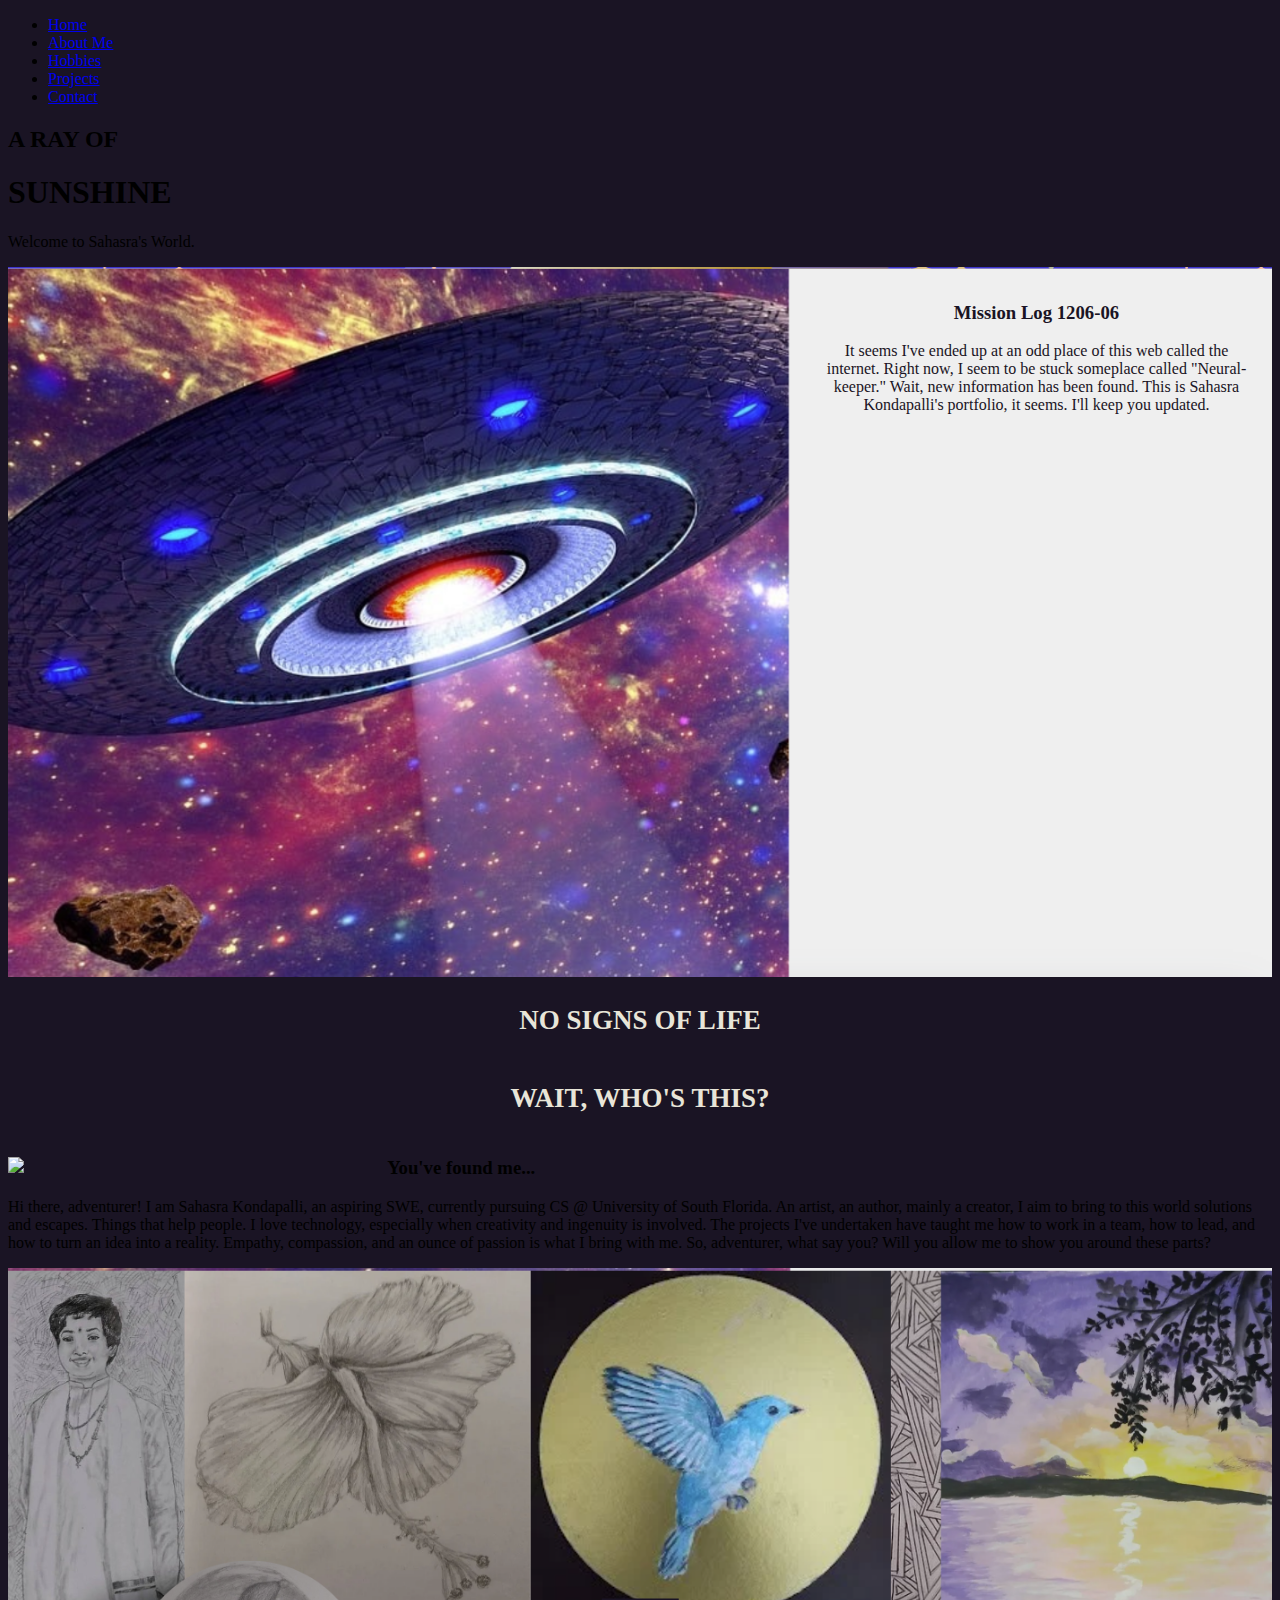
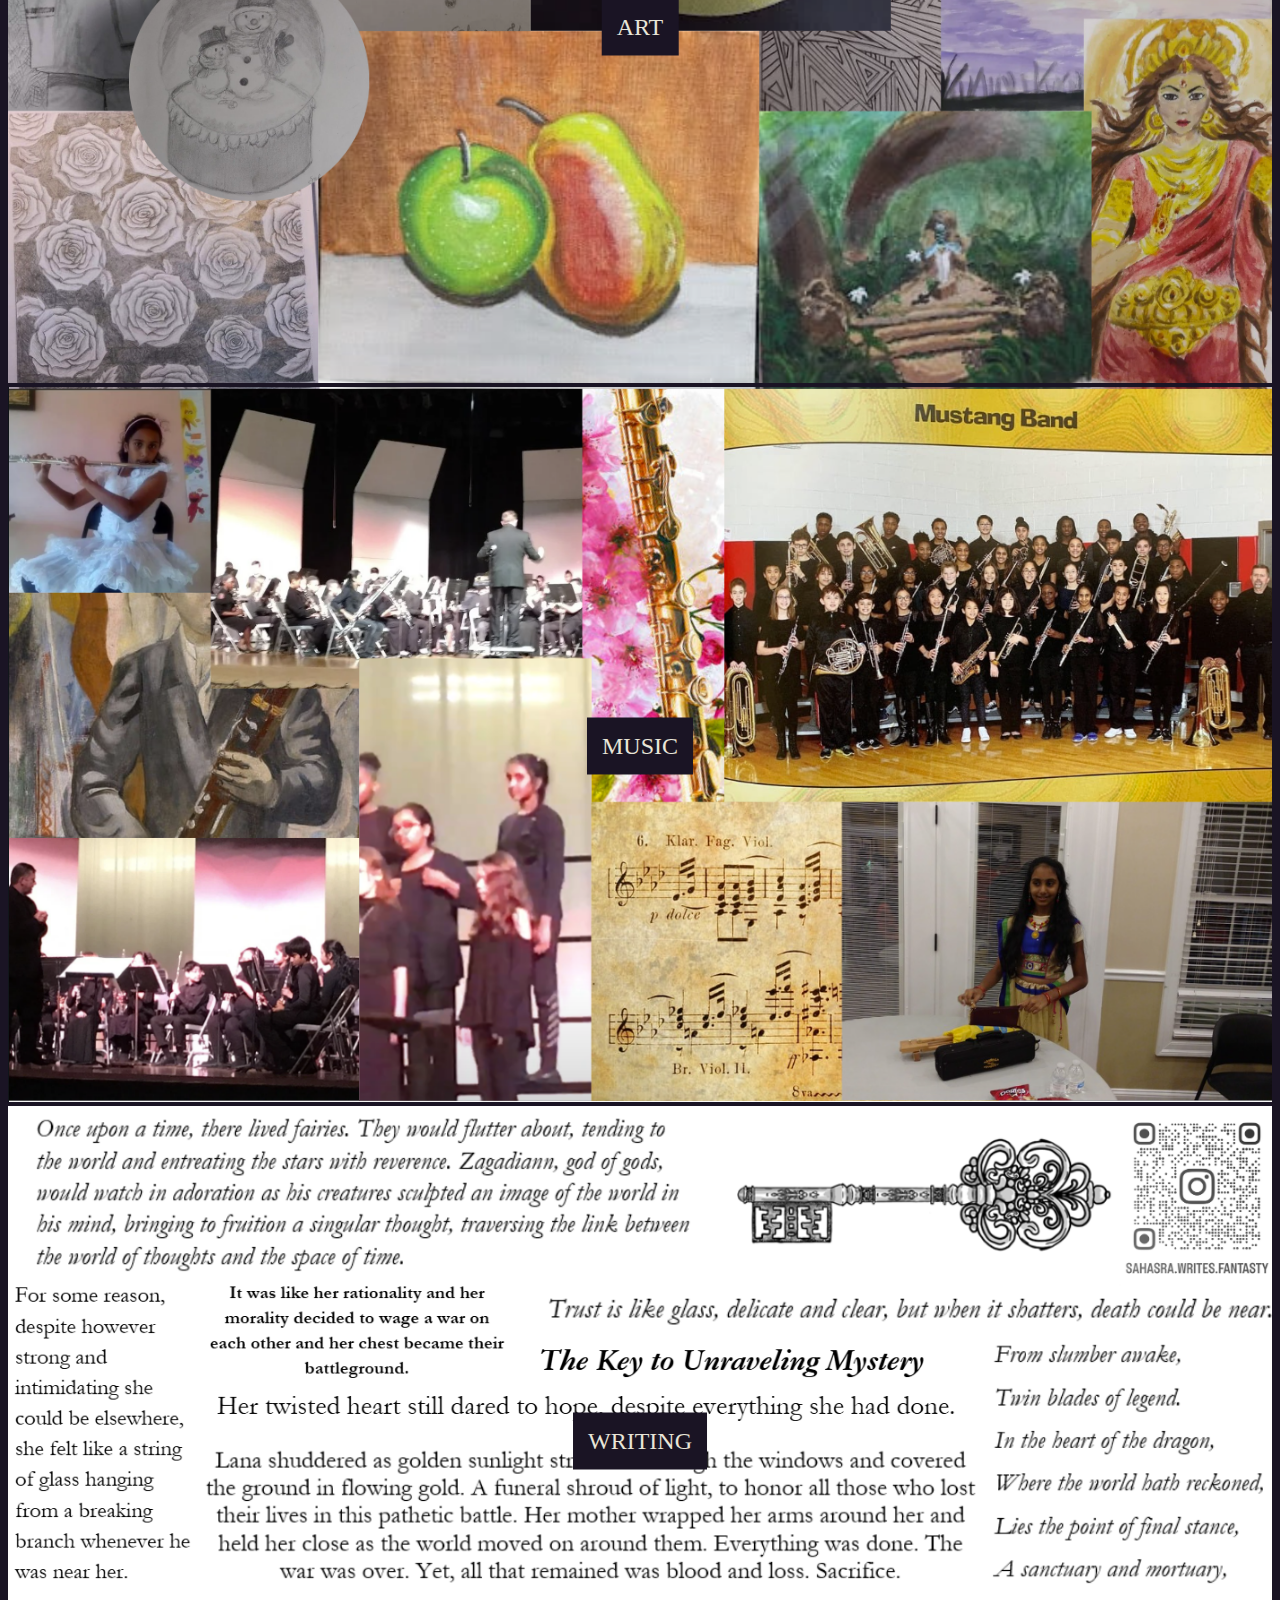
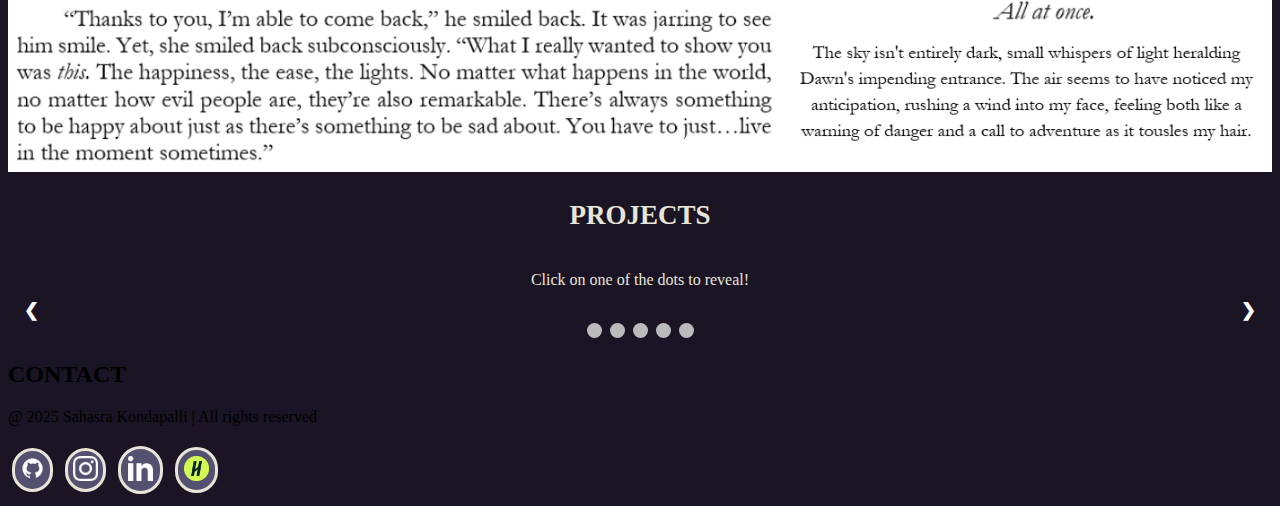
==== commit 03b1ed2a: "Update and rename index_final.html to index.html" ====
--- a/index.html
+++ b/index.html
@@ -2,78 +2,25 @@
 <html>
     <head>
         <link rel="icon" href="weblogo.png" type="image/x-icon">
-        <meta charset="UTF-8">
-        <meta name = "viewport" content="width=device-width, initial-scale=1.0">
-        <style>
-            .aboutme {
-                display: grid;
-                grid-template-columns: 80% 20%;
-            }
-            .aboutme > div {
-                background-color: #1a1424;
-                color:#e8e5d8;
-                font-family: 'Courier New', Courier, monospace;
-                font-size: 15px;
-                border: 3px solid #e8e5d8;
-                padding: 10px;
-            }
-            h3 {
-                font-family: 'Donegal';
-                font-size: 30px;
-                color:bisque;
-            }
-            .projects {
-                display: grid;
-                grid-template-columns: auto auto;
-                background-color: #e8e5d8;
-            }
-            .projects > div {
-                background-color: #070740;
-                border: 3px dashed #e8e5d8;
-                padding: 10px;
-                text-align: center;
-            }
-            .projects > div > p {
-                font-family: 'Courier New', Courier, monospace;
-                font-size: 15px;
-                color:#e8e5d8;
-            }
-            .projects > div > h3 {
-                font-family: 'Donegal';
-                font-size: 30px;
-                color:bisque;
-            }
-            .projects > div > img {
-                border: 2px solid #070740;
-            }
-            .projects > div > img:hover {
-                border: 3px solid #e8e5d8;
-            }
-            .header {
-                background: linear-gradient(#535070 5%, #070740 95%);
-                text-align: center;
-                font-size: 35px;
-                font-family: 'Donegal';
-                color: bisque;
-                padding: 5%;
-                border: 3px solid #e8e5d8;
-            }
-            .center {
-                display: block;
-                margin-left: auto;
-                margin-right: auto;
-                width: 50%;
-            }
-            a {
-                color:bisque;
-            }
-            a:hover {
-                color:#e8e5d8;
-            }
-            body {
-                width: 100%;
-            }
-            .button {
+            <meta charset="UTF-8">
+            <meta name = "viewport" content="width=device-width, initial-scale=1.0">
+            <style>
+                body {
+                    background-color: #1a1424;
+                }
+                .container {
+                    position: relative;
+                    text-align: center;
+                    color: #e8e5d8;
+                }
+                .sechead {
+                    text-align: center;
+                    font-size: large;
+                    padding: 0.1%;
+                    background-color: #1a1424;
+                    color: #e8e5d8;
+                }
+                .button {
                 border-radius: 30px;
                 border: 3px solid #e8e5d8;
                 background-color: #535070;
@@ -84,39 +31,230 @@
                 padding: 15px 32px;
                 margin: 4px;
                 cursor: pointer;
-            }
-            .button:hover {
+                }
+                .button:hover {
                 background-color:#1a1424;
-            }
-        </style>
-        <title>Sahasra Kondapalli</title>
+                }
+                * {box-sizing:border-box}
+
+                /* Slideshow container */
+            .slideshow-container {
+                max-width: 100%;
+                position: relative;
+                margin: auto;
+            }
+            /* Hide the images by default */
+            .mySlides {
+                display: none;
+            }
+            /* Next & previous buttons */
+            .prev, .next {
+                cursor: pointer;
+                position: absolute;
+                top: 50%;
+                width: auto;
+                margin-top: -22px;
+                padding: 16px;
+                color: white;
+                font-weight: bold;
+                font-size: 18px;
+                transition: 0.6s ease;
+                border-radius: 0 3px 3px 0;
+                user-select: none;
+            }
+
+            /* Position the "next button" to the right */
+            .next {
+              right: 0;
+              border-radius: 3px 0 0 3px;
+            }
+
+            /* On hover, add a black background color with a little bit see-through */
+            .prev:hover, .next:hover {
+                background-color: rgba(0,0,0,0.8);
+            }
+
+            /* Caption text */
+            .text {
+                color: #f2f2f2;
+                font-size: 15px;
+                padding: 8px 12px;
+                position: absolute;
+                bottom: 8px;
+                width: 100%;
+                text-align: center;
+            }
+
+            /* Number text (1/3 etc) */
+            .numbertext {
+                color: #f2f2f2;
+                font-size: 12px;
+                padding: 8px 12px;
+                position: absolute;
+                top: 0;
+            }
+
+            /* The dots/bullets/indicators */
+            .dot {
+                cursor: pointer;
+                height: 15px;
+                width: 15px;
+                margin: 0 2px;
+                background-color: #bbb;
+                border-radius: 50%;
+                display: inline-block;
+                transition: background-color 0.6s ease;
+            }
+
+            .active, .dot:hover {
+                background-color: #717171;
+            }
+            .centered {
+                position: absolute;
+                top: 50%;
+                left: 50%;
+                transform: translate(-50%, -50%);
+                font-size: x-large;
+                background-color: #1a1424;
+                padding: 15px;
+            }
+            </style>
+            <script src="carousel.js"></script>
     </head>
     <body>
         <nav>
             <ul>
-                <li><a></a></li>
-            </ul>
+                <li><a href="#home">Home</a></li>
+                <li><a href="#about">About Me</a></li>
+                <li><a href="#hobbies">Hobbies</a></li>
+                <li><a href="#projects">Projects</a></li>
+                <li><a href="#contact">Contact</a></li>
+              </ul>
         </nav>
-        <div class = 'header'>
-            <h1> Sahasra Kondapalli </h1>
-        </div>
-        <div class="header" style = 'padding: 5px; font-size: 25px; background: linear-gradient(#535070 5%, #1a1424 95%);'>
-            <h1>About Me</h1>
-        </div>
-        <div class="aboutme">
-            <div>
-                <p>Hey, I'm Sahasra Kondapalli, an aspiring software
-                    developer currently a freshman in Comp Sci at USF!
-                    I aspire to develop as a developer through the coming
-                    years and create solutions for all your niche problems!
-                    I intend to combine the fields of medicine and 
-                    computer science to forward the development in both fields.
+        <section id = "home">
+            <!--Home Section-->
+            <div>
+                <h2>A RAY OF</h2>
+                <h1>SUNSHINE</h1>
+                <p>Welcome to Sahasra's World.</p>
+            </div>
+            <div>
+                <div class="container">
+                    <img src="intro-bg-2.png" style="width: 100%;">
+                    <div style="position:absolute;top: 16px; right: 16px;left: 64%;color: #1a1424;">
+                        <h3>
+                        Mission Log 1206-06
+                        </h3>
+                        <p>
+                        It seems I've ended up at an odd place of this web called the internet. Right now, I seem 
+                        to be stuck someplace called "Neural-keeper." Wait, new information has been found. This 
+                        is Sahasra Kondapalli's portfolio, it seems. I'll keep you updated.
+                        </p>
+                    </div>
+                </div>
+            </div>
+            <div class="sechead">
+                <h2>NO SIGNS OF LIFE</h2>
+            </div>
+            <div class="sechead">
+                <h2>WAIT, WHO'S THIS?</h2>
+            </div>
+        </section class="sechead">
+        <section id = "about">
+            <div>
+                <img src="sahasra-logo.jpg" style="width: 30%;float: left;">
+            </div>
+            <div>
+                <h3>You've found me...</h3>
+                <p>
+                    Hi there, adventurer! I am Sahasra Kondapalli, an aspiring SWE, currently pursuing CS @ University of South Florida.
+                    An artist, an author, mainly a creator, I aim to bring to this world solutions and escapes. Things that help people.
+                    I love technology, especially when creativity and ingenuity is involved. The projects I've undertaken have taught me 
+                    how to work in a team, how to lead, and how to turn an idea into a reality. Empathy, compassion, and an ounce of passion 
+                    is what I bring with me.
+                    So, adventurer, what say you? Will you allow me to show you around these parts?
                 </p>
-                <p style="text-align: center;">
-                    <b>E-mail:</b> sahasrakondapalli43@gmail.com
-                    <br>
-                    <br>
-                    <button class="button" style="display: none;"></button>
+            </div>
+        </section>
+        <section id = "hobbies">
+            <div class="container">
+                <img src="art-bg.png" style="width:100%;">
+                <div class="centered">
+                    ART
+                </div>
+            </div>
+            <div class="container">
+                <img src="music-bg.png" style="width:100%;">
+                <div class="centered">
+                    MUSIC
+                </div>
+            </div>
+            <div class="container">
+                <img src="writing-bg.png" style="width: 100%;">
+                <div class="centered">
+                    WRITING
+                </div>
+            </div>
+        </section>
+        <section id="projects">
+            <div class="sechead">
+                <h2>PROJECTS</h2>
+            </div>
+            <p style="background-color: #1a1424; color: #e8e5d8; text-align: center;">Click on one of the dots to reveal!</p>
+            <!-- Slideshow container -->
+            <div class="slideshow-container">
+
+            <!-- Full-width images with number and caption text -->
+                <div class="mySlides fade">
+                    <div class="numbertext">1/5</div>
+                    <a href="https://github.com/Neural-keeper/moira">
+                    <img src="p1.png" style="width:100%"></a>
+                </div>
+  
+                <div class="mySlides fade">
+                    <div class="numbertext">2 / 5</div>
+                    <img src="p2.png" style="width:100%">
+                </div>
+  
+                <div class="mySlides fade">
+                    <div class="numbertext">3 / 5</div>
+                    <a href="https://sahasrakondapalli43-gmail-com.trinket.io/sites/examinator">
+                    <img src="p3.png" style="width:100%"></a>
+                </div>
+
+                <div class="mySlides fade">
+                    <div class="numbertext">4 / 5</div>
+                    <img src="p4.png" style="width:100%">
+                </div>
+
+                <div class="mySlides fade">
+                    <div class="numbertext">5 / 5</div>
+                    <img src="p5.png" style="width:100%">
+                </div>
+  
+            <!-- Next and previous buttons -->
+                <a class="prev" onclick="plusSlides(-1)">&#10094;</a>
+                <a class="next" onclick="plusSlides(1)">&#10095;</a>
+            </div>
+            <br>
+  
+            <!-- The dots/circles -->
+            <div style="text-align:center">
+                <span class="dot" onclick="currentSlide(1)"></span>
+                <span class="dot" onclick="currentSlide(2)"></span>
+                <span class="dot" onclick="currentSlide(3)"></span>
+                <span class="dot" onclick="currentSlide(4)"></span>
+                <span class="dot" onclick="currentSlide(5)"></span>
+            </div>
+            <!--insert a carousel here, just of pictures with embedded links-->
+        </section>
+        <section id="contact">
+            <div>
+                <h2>CONTACT</h2>
+            </div>
+        </section>
+        <footer>
+            <p>@ 2025 Sahasra Kondapalli | All rights reserved</p>
                     <a href="https://github.com/Neural-keeper">
                         <button class="button" style="padding:5px;"><img src="github_logo.png" width="25" height="25"></button></a>
                     <a href="https://www.instagram.com/sahasra.writes.fantasty/">
@@ -125,64 +263,6 @@
                         <button class="button" style="padding:7px;"><img src="linkedin-logo.png" width="25" height="25"></button></a>
                     <a href="https://usf.joinhandshake.com/profiles/mcxxqp">
                         <button class="button" style="padding:6px;"><img src="handshake-logo.png" width="25" height="25"></button></a>
-                </p>
-            </div>
-            <div>
-                <img src="sahasra-logo.jpg" alt="A picture of me!" width="128" class="center">
-                <p style="text-align: center;">Sahasra Kondapalli</p>
-            </div>
-        </div>
-        <div class = 'header' style = 'padding:5px; font-size:25px;'>
-            <h1>Projects</h1>
-        </div>
-        <div class="projects">
-            <div>
-                <h3>MOIRA</h3>
-                <p>
-                    <i>Ongoing</i>
-                    <br>
-                    An decision based adventure game, built in the 
-                    top down perspective with pixel art, MOIRA
-                    is a video game following the main character
-                    through their adventure through the worlds of Greek
-                    inspired gods as they try to mend the broken 
-                    system.
-                </p>
-                <a href="https://github.com/Neural-keeper/moira">Github</a>
-            </div>
-            <div>
-                <h3>Worldastical</h3>
-                <p>
-                    <i>Ongoing</i>
-                    <br>
-                    An application made by author for authors who spend
-                    a little too long with the fragments of the world 
-                    they're building. It helps them formulate the essentials
-                    and look at the bigger picture using user input and 
-                    curated questions.
-                </p>
-            </div>
-            <div>
-                <h3>Botanibase</h3>
-                <p>
-                    <i>Ongoing</i>
-                    A barebones python project meant to help beginner 
-                    garderners find information about which plants to
-                    plant when and care instructions.
-                </p>
-            </div>  
-            <div>
-                <h3>Examinator</h3>
-                <p>
-                    <i>Ongoing</i>
-                    Students often struggle to find review tests, but what
-                    about the questions already in their books? This 
-                    application helps create a random assortment of 
-                    questions based on user input to help students
-                    self-brew their own review tests.
-                </p>
-                <a href="https://sahasrakondapalli43-gmail-com.trinket.io/sites/examinator">Demo</a>
-            </div>
-        </div>
+        </footer>
     </body>
 </html>
